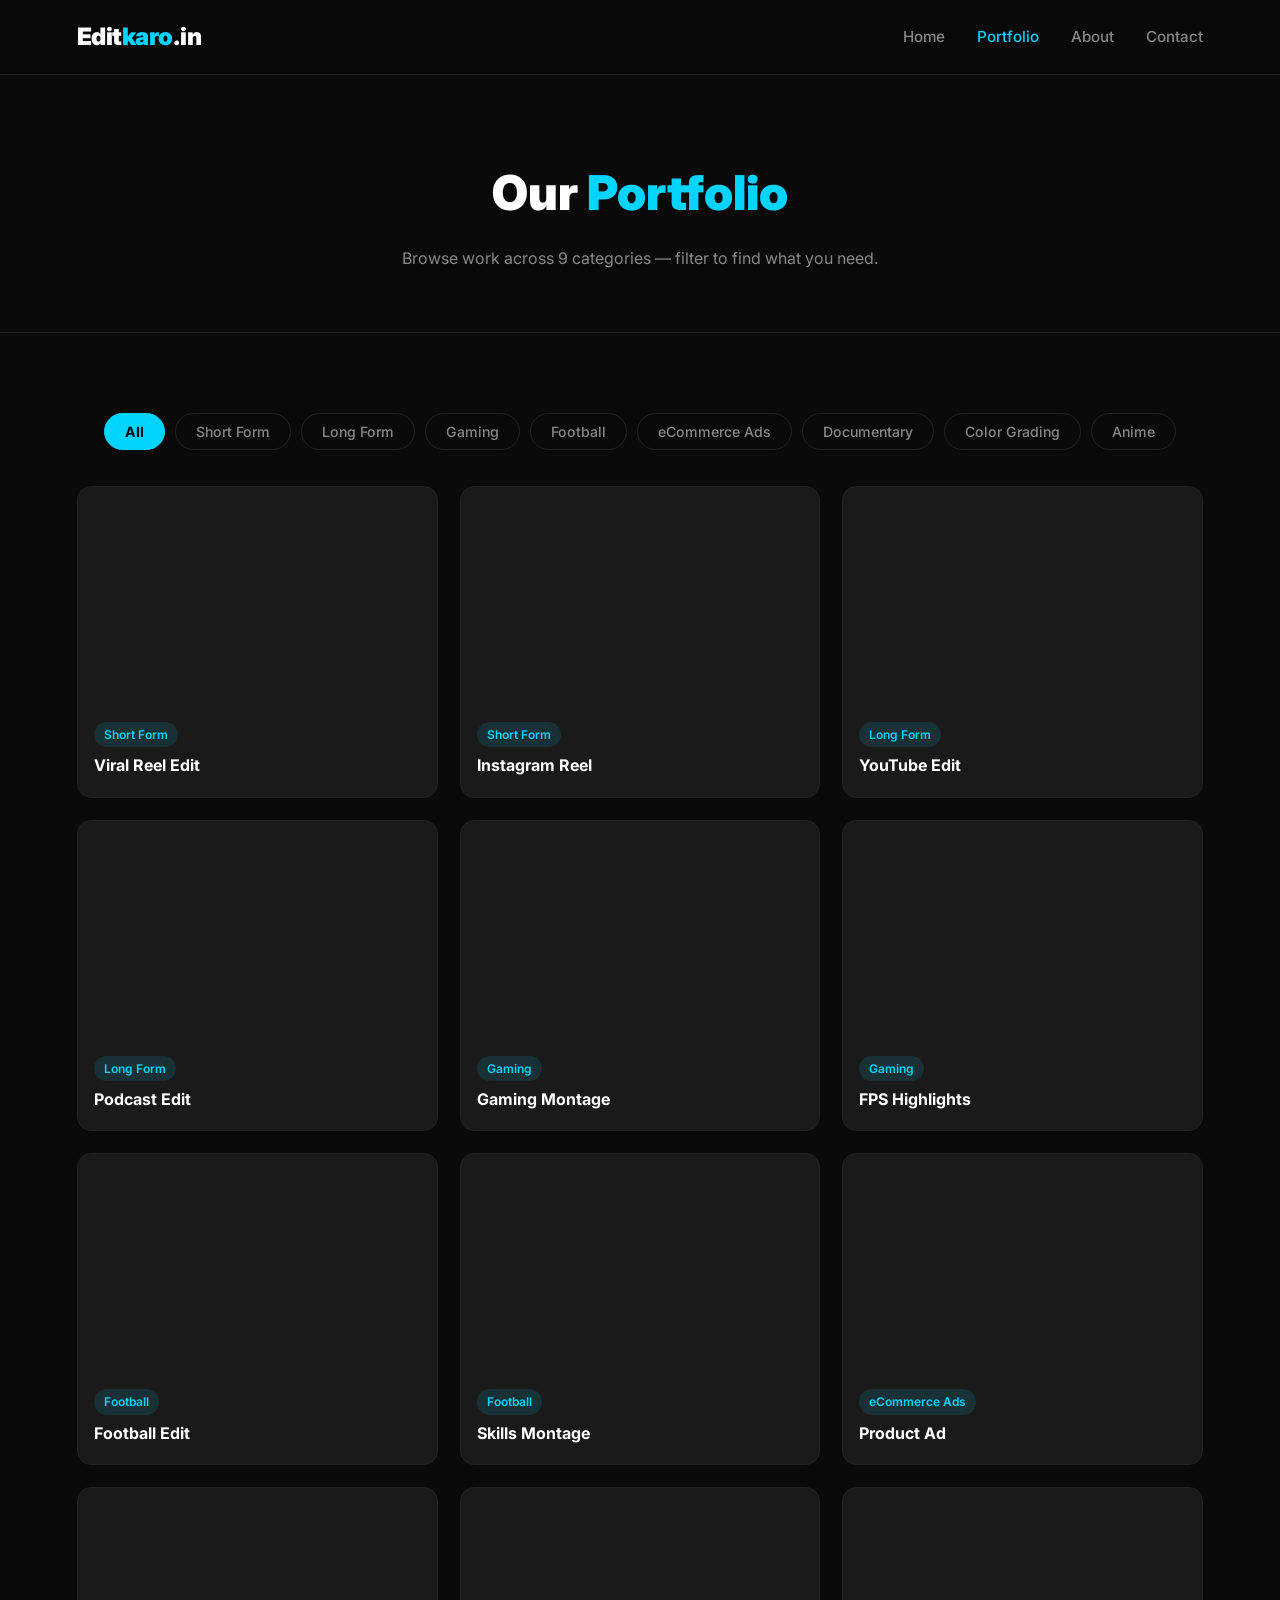
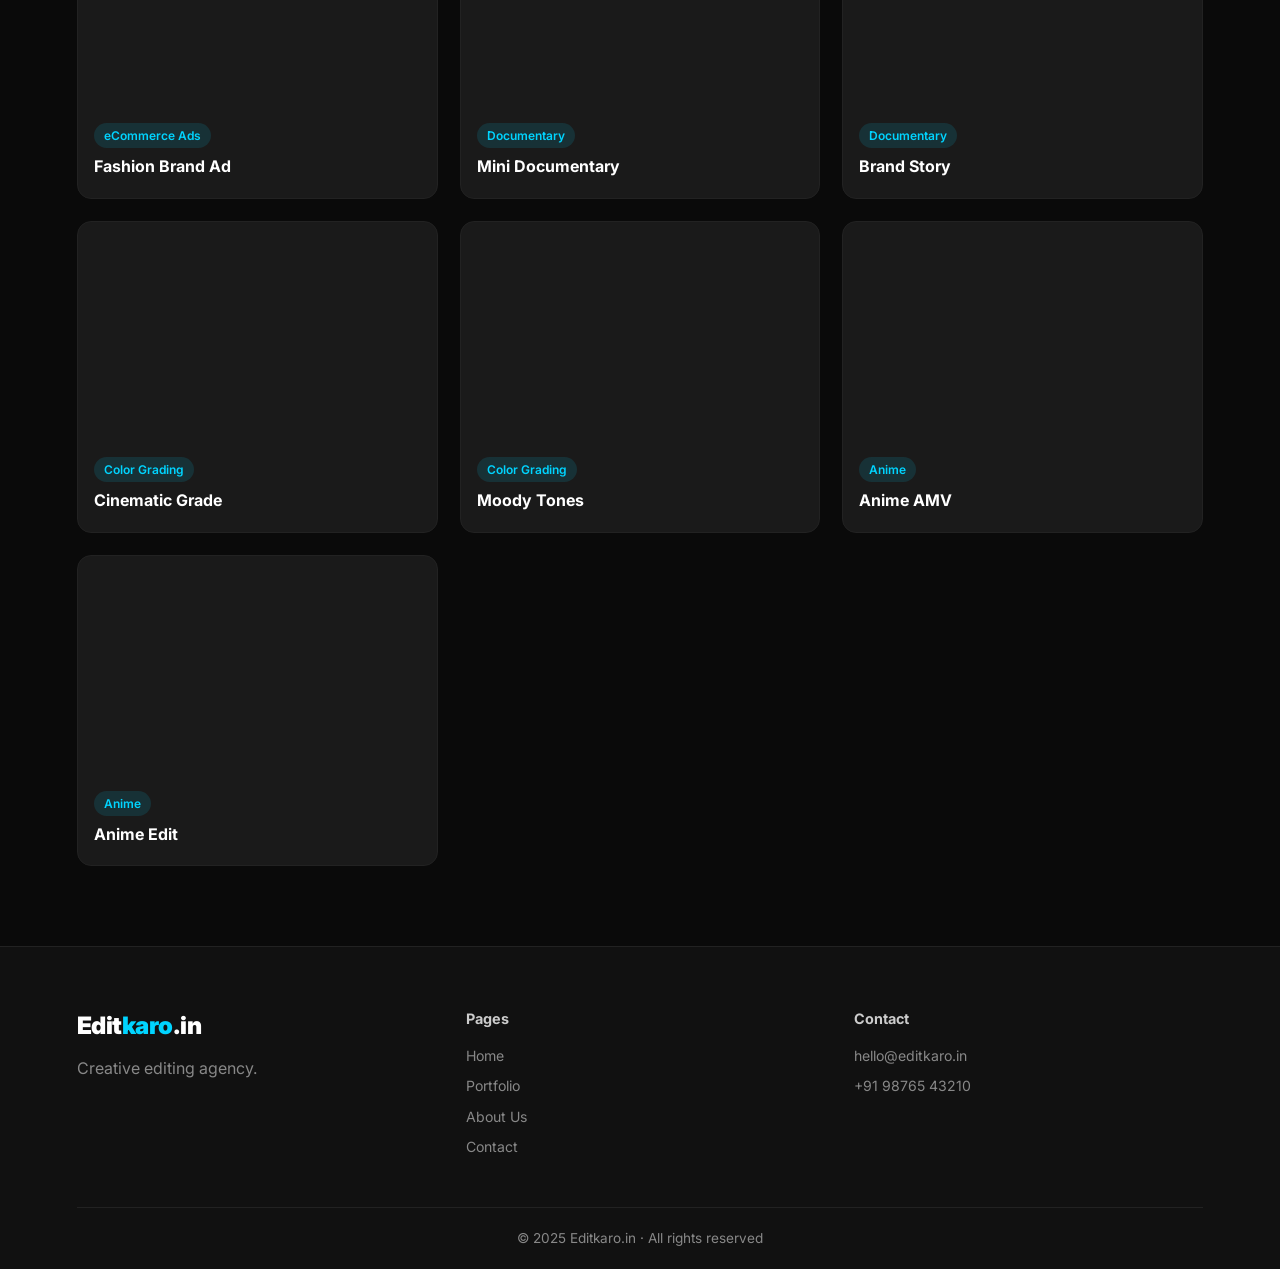
==== portfolio.html @ 9c320725 "first commit" ====
<!DOCTYPE html>
<html lang="en">
<head>
  <meta charset="UTF-8">
  <meta name="viewport" content="width=device-width, initial-scale=1.0">
  <meta name="description" content="Editkaro.in Portfolio – Short Form, Long Form, Gaming, Football, Ads, Anime, Documentary, Color Grading and more.">
  <meta name="keywords" content="video editing portfolio, reels editing, gaming montage, documentary, color grading, anime AMV">
  <title>Portfolio – Editkaro.in</title>
  <link rel="stylesheet" href="style.css">
  <link href="https://fonts.googleapis.com/css2?family=Inter:wght@400;600;700;900&display=swap" rel="stylesheet">
</head>
<body>

<header id="header">
  <div class="logo">Edit<span>karo</span>.in</div>
  <nav id="nav">
    <a href="index.html">Home</a>
    <a href="portfolio.html" class="active">Portfolio</a>
    <a href="about.html">About</a>
    <a href="contact.html">Contact</a>
  </nav>
  <div class="hamburger" id="hamburger">&#9776;</div>
</header>

<section class="page-hero">
  <h1>Our <span>Portfolio</span></h1>
  <p>Browse work across 9 categories — filter to find what you need.</p>
</section>

<section id="portfolio">
  <div class="filters">
    <button class="active" data-filter="all">All</button>
    <button data-filter="short">Short Form</button>
    <button data-filter="long">Long Form</button>
    <button data-filter="gaming">Gaming</button>
    <button data-filter="football">Football</button>
    <button data-filter="ads">eCommerce Ads</button>
    <button data-filter="documentary">Documentary</button>
    <button data-filter="grading">Color Grading</button>
    <button data-filter="anime">Anime</button>
  </div>

  <div class="gallery" id="gallery">

    <div class="card" data-category="short">
      <div class="video-wrap">
        <video muted loop playsinline><source src="assets/videos/short.mp4" type="video/mp4"></video>
        <div class="play-overlay">▶</div>
      </div>
      <div class="card-info"><span class="tag">Short Form</span><h3>Viral Reel Edit</h3></div>
    </div>

    <div class="card" data-category="short">
      <div class="video-wrap">
        <video muted loop playsinline><source src="assets/videos/short2.mp4" type="video/mp4"></video>
        <div class="play-overlay">▶</div>
      </div>
      <div class="card-info"><span class="tag">Short Form</span><h3>Instagram Reel</h3></div>
    </div>

    <div class="card" data-category="long">
      <div class="video-wrap">
        <video muted loop playsinline><source src="assets/videos/long.mp4" type="video/mp4"></video>
        <div class="play-overlay">▶</div>
      </div>
      <div class="card-info"><span class="tag">Long Form</span><h3>YouTube Edit</h3></div>
    </div>

    <div class="card" data-category="long">
      <div class="video-wrap">
        <video muted loop playsinline><source src="assets/videos/long2.mp4" type="video/mp4"></video>
        <div class="play-overlay">▶</div>
      </div>
      <div class="card-info"><span class="tag">Long Form</span><h3>Podcast Edit</h3></div>
    </div>

    <div class="card" data-category="gaming">
      <div class="video-wrap">
        <video muted loop playsinline><source src="assets/videos/gaming.mp4" type="video/mp4"></video>
        <div class="play-overlay">▶</div>
      </div>
      <div class="card-info"><span class="tag">Gaming</span><h3>Gaming Montage</h3></div>
    </div>

    <div class="card" data-category="gaming">
      <div class="video-wrap">
        <video muted loop playsinline><source src="assets/videos/gaming2.mp4" type="video/mp4"></video>
        <div class="play-overlay">▶</div>
      </div>
      <div class="card-info"><span class="tag">Gaming</span><h3>FPS Highlights</h3></div>
    </div>

    <div class="card" data-category="football">
      <div class="video-wrap">
        <video muted loop playsinline><source src="assets/videos/football.mp4" type="video/mp4"></video>
        <div class="play-overlay">▶</div>
      </div>
      <div class="card-info"><span class="tag">Football</span><h3>Football Edit</h3></div>
    </div>

    <div class="card" data-category="football">
      <div class="video-wrap">
        <video muted loop playsinline><source src="assets/videos/football2.mp4" type="video/mp4"></video>
        <div class="play-overlay">▶</div>
      </div>
      <div class="card-info"><span class="tag">Football</span><h3>Skills Montage</h3></div>
    </div>

    <div class="card" data-category="ads">
      <div class="video-wrap">
        <video muted loop playsinline><source src="assets/videos/ads.mp4" type="video/mp4"></video>
        <div class="play-overlay">▶</div>
      </div>
      <div class="card-info"><span class="tag">eCommerce Ads</span><h3>Product Ad</h3></div>
    </div>

    <div class="card" data-category="ads">
      <div class="video-wrap">
        <video muted loop playsinline><source src="assets/videos/ads2.mp4" type="video/mp4"></video>
        <div class="play-overlay">▶</div>
      </div>
      <div class="card-info"><span class="tag">eCommerce Ads</span><h3>Fashion Brand Ad</h3></div>
    </div>

    <div class="card" data-category="documentary">
      <div class="video-wrap">
        <video muted loop playsinline><source src="assets/videos/documentary.mp4" type="video/mp4"></video>
        <div class="play-overlay">▶</div>
      </div>
      <div class="card-info"><span class="tag">Documentary</span><h3>Mini Documentary</h3></div>
    </div>

    <div class="card" data-category="documentary">
      <div class="video-wrap">
        <video muted loop playsinline><source src="assets/videos/documentary2.mp4" type="video/mp4"></video>
        <div class="play-overlay">▶</div>
      </div>
      <div class="card-info"><span class="tag">Documentary</span><h3>Brand Story</h3></div>
    </div>

    <div class="card" data-category="grading">
      <div class="video-wrap">
        <video muted loop playsinline><source src="assets/videos/colorgrading.mp4" type="video/mp4"></video>
        <div class="play-overlay">▶</div>
      </div>
      <div class="card-info"><span class="tag">Color Grading</span><h3>Cinematic Grade</h3></div>
    </div>

    <div class="card" data-category="grading">
      <div class="video-wrap">
        <video muted loop playsinline><source src="assets/videos/colorgrading2.mp4" type="video/mp4"></video>
        <div class="play-overlay">▶</div>
      </div>
      <div class="card-info"><span class="tag">Color Grading</span><h3>Moody Tones</h3></div>
    </div>

    <div class="card" data-category="anime">
      <div class="video-wrap">
        <video muted loop playsinline><source src="assets/videos/anime.mp4" type="video/mp4"></video>
        <div class="play-overlay">▶</div>
      </div>
      <div class="card-info"><span class="tag">Anime</span><h3>Anime AMV</h3></div>
    </div>

    <div class="card" data-category="anime">
      <div class="video-wrap">
        <video muted loop playsinline><source src="assets/videos/anime2.mp4" type="video/mp4"></video>
        <div class="play-overlay">▶</div>
      </div>
      <div class="card-info"><span class="tag">Anime</span><h3>Anime Edit</h3></div>
    </div>

  </div>
</section>

<footer>
  <div class="footer-grid">
    <div>
      <div class="logo">Edit<span>karo</span>.in</div>
      <p style="color:#888;margin-top:10px;">Creative editing agency.</p>
    </div>
    <div>
      <h4>Pages</h4>
      <ul>
        <li><a href="index.html">Home</a></li>
        <li><a href="portfolio.html">Portfolio</a></li>
        <li><a href="about.html">About Us</a></li>
        <li><a href="contact.html">Contact</a></li>
      </ul>
    </div>
    <div>
      <h4>Contact</h4>
      <ul>
        <li>hello@editkaro.in</li>
        <li>+91 98765 43210</li>
      </ul>
    </div>
  </div>
  <div class="footer-bottom"><p>© 2025 Editkaro.in · All rights reserved</p></div>
</footer>

<div id="lightbox" class="lightbox">
  <span id="close">&times;</span>
  <video controls id="lightboxVideo"></video>
</div>

<script src="script.js"></script>
</body>
</html>
---- style.css ----
/* ============================================
   EDITKARO.IN — style.css
   ============================================ */

*, *::before, *::after {
  margin: 0;
  padding: 0;
  box-sizing: border-box;
}

:root {
  --accent: #00d4ff;
  --accent2: #7c3aed;
  --bg: #0a0a0a;
  --bg2: #111;
  --bg3: #1a1a1a;
  --text: #ffffff;
  --muted: #888;
  --border: #222;
  --radius: 14px;
  --shadow: 0 8px 32px rgba(0,0,0,0.4);
}

html { scroll-behavior: smooth; }

body {
  background: var(--bg);
  color: var(--text);
  font-family: 'Inter', Arial, sans-serif;
  line-height: 1.6;
}

a { color: inherit; text-decoration: none; }

/* ============================================
   HEADER
   ============================================ */
header {
  display: flex;
  justify-content: space-between;
  align-items: center;
  padding: 18px 6%;
  background: rgba(10,10,10,0.95);
  backdrop-filter: blur(10px);
  position: sticky;
  top: 0;
  z-index: 1000;
  border-bottom: 1px solid var(--border);
}

.logo {
  font-size: 1.5rem;
  font-weight: 900;
  letter-spacing: -0.5px;
}
.logo span { color: var(--accent); }

nav a {
  color: var(--muted);
  margin-left: 28px;
  font-size: 0.95rem;
  font-weight: 500;
  transition: color 0.2s;
}
nav a:hover, nav a.active { color: var(--text); }
nav a.active { color: var(--accent); }

.hamburger {
  display: none;
  font-size: 1.6rem;
  cursor: pointer;
  color: var(--text);
}

/* ============================================
   HERO
   ============================================ */
.hero {
  min-height: 88vh;
  display: flex;
  align-items: center;
  justify-content: center;
  text-align: center;
  padding: 60px 6%;
  position: relative;
  overflow: hidden;
}

.hero-bg-grid {
  position: absolute;
  inset: 0;
  background-image:
    linear-gradient(rgba(0,212,255,0.03) 1px, transparent 1px),
    linear-gradient(90deg, rgba(0,212,255,0.03) 1px, transparent 1px);
  background-size: 60px 60px;
  pointer-events: none;
}

.hero-content { position: relative; z-index: 1; max-width: 780px; }

.hero-tag {
  display: inline-block;
  background: rgba(0,212,255,0.1);
  border: 1px solid rgba(0,212,255,0.3);
  color: var(--accent);
  padding: 6px 16px;
  border-radius: 30px;
  font-size: 0.85rem;
  margin-bottom: 20px;
}

.hero h1 {
  font-size: clamp(2.2rem, 5vw, 4rem);
  font-weight: 900;
  line-height: 1.1;
  margin-bottom: 20px;
}
.hero h1 span { color: var(--accent); }

.hero-sub {
  color: var(--muted);
  font-size: 1.1rem;
  max-width: 600px;
  margin: 0 auto 36px;
}

.hero-btns {
  display: flex;
  gap: 14px;
  justify-content: center;
  flex-wrap: wrap;
}

/* ============================================
   BUTTONS
   ============================================ */
.btn-primary {
  background: var(--accent);
  color: #000;
  padding: 13px 28px;
  border-radius: 8px;
  font-weight: 700;
  font-size: 0.95rem;
  transition: transform 0.2s, box-shadow 0.2s;
  display: inline-block;
  cursor: pointer;
  border: none;
}
.btn-primary:hover {
  transform: translateY(-2px);
  box-shadow: 0 8px 24px rgba(0,212,255,0.35);
}

.btn-secondary {
  background: transparent;
  color: var(--text);
  padding: 13px 28px;
  border-radius: 8px;
  font-weight: 600;
  font-size: 0.95rem;
  border: 1px solid var(--border);
  transition: border-color 0.2s, background 0.2s;
  display: inline-block;
}
.btn-secondary:hover {
  border-color: var(--accent);
  background: rgba(0,212,255,0.05);
}

/* ============================================
   STATS
   ============================================ */
.stats {
  display: flex;
  justify-content: center;
  gap: 10px;
  flex-wrap: wrap;
  padding: 50px 6%;
  border-top: 1px solid var(--border);
  border-bottom: 1px solid var(--border);
}

.stat-item {
  text-align: center;
  padding: 20px 30px;
  flex: 1;
  min-width: 130px;
}
.stat-item h2 {
  font-size: 2.4rem;
  font-weight: 900;
  color: var(--accent);
  margin-bottom: 6px;
}
.stat-item p { color: var(--muted); font-size: 0.9rem; }

/* ============================================
   SECTION TITLES
   ============================================ */
.section-title {
  text-align: center;
  font-size: clamp(1.6rem, 3vw, 2.2rem);
  font-weight: 800;
  margin-bottom: 10px;
}
.section-sub {
  text-align: center;
  color: var(--muted);
  margin-bottom: 40px;
  font-size: 0.95rem;
}
.inline-link { color: var(--accent); }

/* ============================================
   SERVICES
   ============================================ */
.services {
  padding: 80px 6%;
}

.services-grid {
  display: grid;
  grid-template-columns: repeat(auto-fit, minmax(260px, 1fr));
  gap: 20px;
}

.service-card {
  background: var(--bg3);
  border: 1px solid var(--border);
  border-radius: var(--radius);
  padding: 28px;
  transition: border-color 0.3s, transform 0.3s;
}
.service-card:hover {
  border-color: var(--accent);
  transform: translateY(-4px);
}
.service-icon {
  font-size: 2rem;
  margin-bottom: 14px;
}
.service-card h3 {
  font-size: 1.05rem;
  font-weight: 700;
  margin-bottom: 8px;
}
.service-card p { color: var(--muted); font-size: 0.9rem; }

/* ============================================
   GALLERY / PORTFOLIO
   ============================================ */
.featured, #portfolio {
  padding: 80px 6%;
}

.gallery {
  display: grid;
  grid-template-columns: repeat(auto-fill, minmax(300px, 1fr));
  gap: 22px;
}

.card {
  background: var(--bg3);
  border-radius: var(--radius);
  overflow: hidden;
  cursor: pointer;
  transition: transform 0.3s, box-shadow 0.3s;
  border: 1px solid var(--border);
}
.card:hover {
  transform: translateY(-6px);
  box-shadow: var(--shadow);
  border-color: rgba(0,212,255,0.3);
}

.video-wrap {
  position: relative;
  overflow: hidden;
}
.video-wrap video {
  width: 100%;
  height: 220px;
  object-fit: cover;
  display: block;
  transition: transform 0.4s;
}
.card:hover .video-wrap video {
  transform: scale(1.04);
}

.play-overlay {
  position: absolute;
  inset: 0;
  display: flex;
  align-items: center;
  justify-content: center;
  background: rgba(0,0,0,0.3);
  font-size: 2.4rem;
  opacity: 0;
  transition: opacity 0.3s;
  color: white;
}
.card:hover .play-overlay { opacity: 1; }

.card-info {
  padding: 14px 16px 18px;
}
.tag {
  display: inline-block;
  background: rgba(0,212,255,0.12);
  color: var(--accent);
  padding: 3px 10px;
  border-radius: 20px;
  font-size: 0.75rem;
  font-weight: 600;
  margin-bottom: 6px;
}
.card-info h3 {
  font-size: 1rem;
  font-weight: 700;
}

/* ============================================
   FILTERS
   ============================================ */
.filters {
  display: flex;
  justify-content: center;
  gap: 10px;
  flex-wrap: wrap;
  margin-bottom: 36px;
}

.filters button {
  padding: 9px 20px;
  border: 1px solid var(--border);
  border-radius: 30px;
  cursor: pointer;
  background: transparent;
  color: var(--muted);
  font-size: 0.88rem;
  font-weight: 500;
  transition: all 0.25s;
  font-family: 'Inter', Arial, sans-serif;
}
.filters button:hover,
.filters button.active {
  background: var(--accent);
  border-color: var(--accent);
  color: #000;
  font-weight: 700;
}

/* ============================================
   PAGE HERO (inner pages)
   ============================================ */
.page-hero {
  padding: 80px 6% 60px;
  text-align: center;
  border-bottom: 1px solid var(--border);
}
.page-hero h1 {
  font-size: clamp(2rem, 4vw, 3rem);
  font-weight: 900;
  margin-bottom: 14px;
}
.page-hero h1 span { color: var(--accent); }
.page-hero p { color: var(--muted); font-size: 1rem; max-width: 560px; margin: 0 auto; }

/* ============================================
   NEWSLETTER
   ============================================ */
.newsletter {
  padding: 70px 6%;
  background: var(--bg2);
  border-top: 1px solid var(--border);
  border-bottom: 1px solid var(--border);
}
.newsletter-inner {
  max-width: 560px;
  margin: 0 auto;
  text-align: center;
}
.newsletter h2 {
  font-size: 1.8rem;
  font-weight: 800;
  margin-bottom: 10px;
}
.newsletter p { color: var(--muted); margin-bottom: 28px; }

.newsletter form,
#subscribeForm {
  display: flex;
  gap: 10px;
  flex-wrap: wrap;
  justify-content: center;
}
.newsletter input,
#subscribeForm input {
  flex: 1;
  min-width: 220px;
  padding: 13px 18px;
  background: var(--bg3);
  border: 1px solid var(--border);
  border-radius: 8px;
  color: var(--text);
  font-size: 0.95rem;
  font-family: 'Inter', Arial, sans-serif;
}
.newsletter input:focus,
#subscribeForm input:focus {
  outline: none;
  border-color: var(--accent);
}
.newsletter button,
#subscribeForm button {
  padding: 13px 24px;
  background: var(--accent);
  color: #000;
  border: none;
  border-radius: 8px;
  font-weight: 700;
  cursor: pointer;
  font-family: 'Inter', Arial, sans-serif;
  transition: box-shadow 0.2s;
}
.newsletter button:hover { box-shadow: 0 4px 16px rgba(0,212,255,0.3); }

.form-msg {
  margin-top: 12px;
  font-size: 0.9rem;
  color: var(--accent);
  min-height: 20px;
}

/* ============================================
   TESTIMONIALS
   ============================================ */
.testimonials {
  padding: 80px 6%;
}
.testi-grid {
  display: grid;
  grid-template-columns: repeat(auto-fit, minmax(260px, 1fr));
  gap: 20px;
  max-width: 1000px;
  margin: 0 auto;
}
.testi-card {
  background: var(--bg3);
  border: 1px solid var(--border);
  border-radius: var(--radius);
  padding: 28px;
}
.testi-card p {
  color: #ccc;
  font-size: 0.95rem;
  margin-bottom: 14px;
  line-height: 1.7;
}
.testi-card strong { color: var(--accent); font-size: 0.88rem; }

/* ============================================
   ABOUT PAGE
   ============================================ */
.about-mv {
  display: grid;
  grid-template-columns: repeat(auto-fit, minmax(260px, 1fr));
  gap: 20px;
  padding: 70px 6%;
}
.mv-card {
  background: var(--bg3);
  border: 1px solid var(--border);
  border-radius: var(--radius);
  padding: 32px 28px;
  text-align: center;
}
.mv-icon { font-size: 2.4rem; margin-bottom: 14px; }
.mv-card h3 { font-size: 1.1rem; font-weight: 700; margin-bottom: 10px; color: var(--accent); }
.mv-card p { color: var(--muted); line-height: 1.7; }

.about-story {
  padding: 70px 6%;
  display: grid;
  grid-template-columns: 1fr 1fr;
  gap: 60px;
  align-items: center;
  border-top: 1px solid var(--border);
}
.story-text h2 { font-size: 1.8rem; font-weight: 800; margin-bottom: 20px; }
.story-text p { color: var(--muted); margin-bottom: 14px; line-height: 1.8; }
.story-stats {
  display: grid;
  grid-template-columns: 1fr 1fr;
  gap: 16px;
}
.story-stats .stat-item {
  background: var(--bg3);
  border: 1px solid var(--border);
  border-radius: var(--radius);
  padding: 24px;
}

.team-section { padding: 70px 6%; border-top: 1px solid var(--border); }
.team-grid {
  display: grid;
  grid-template-columns: repeat(auto-fill, minmax(240px, 1fr));
  gap: 20px;
}
.team-card {
  background: var(--bg3);
  border: 1px solid var(--border);
  border-radius: var(--radius);
  padding: 30px 24px;
  text-align: center;
  transition: border-color 0.3s, transform 0.3s;
}
.team-card:hover { border-color: var(--accent); transform: translateY(-4px); }
.team-avatar { font-size: 3rem; margin-bottom: 14px; }
.team-card h3 { font-size: 1.05rem; font-weight: 700; margin-bottom: 4px; }
.team-role { color: var(--accent); font-size: 0.82rem; font-weight: 600; margin-bottom: 10px; display: block; }
.team-card p { color: var(--muted); font-size: 0.88rem; }

.about-cta {
  text-align: center;
  padding: 70px 6%;
  background: var(--bg2);
  border-top: 1px solid var(--border);
}
.about-cta h2 { font-size: 2rem; font-weight: 800; margin-bottom: 10px; }
.about-cta p { color: var(--muted); margin-bottom: 28px; }

/* ============================================
   CONTACT PAGE
   ============================================ */
.contact-section { padding: 70px 6%; }
.contact-grid {
  display: grid;
  grid-template-columns: 1fr 1.6fr;
  gap: 50px;
  max-width: 1100px;
  margin: 0 auto;
}
.contact-info h2 { font-size: 1.6rem; font-weight: 800; margin-bottom: 12px; }
.contact-info > p { color: var(--muted); margin-bottom: 30px; }
.info-item {
  display: flex;
  gap: 16px;
  margin-bottom: 22px;
  align-items: flex-start;
}
.info-item span { font-size: 1.4rem; margin-top: 2px; }
.info-item div strong { display: block; font-size: 0.88rem; margin-bottom: 2px; }
.info-item div { color: var(--muted); font-size: 0.9rem; }

.contact-form-wrap { background: var(--bg3); border: 1px solid var(--border); border-radius: var(--radius); padding: 36px; }
.form-row { display: grid; grid-template-columns: 1fr 1fr; gap: 16px; margin-bottom: 16px; }
.form-group { display: flex; flex-direction: column; gap: 6px; margin-bottom: 16px; }
.form-group label { font-size: 0.85rem; font-weight: 600; color: #ccc; }
.form-group input,
.form-group select,
.form-group textarea {
  background: var(--bg2);
  border: 1px solid var(--border);
  border-radius: 8px;
  color: var(--text);
  padding: 12px 14px;
  font-size: 0.93rem;
  font-family: 'Inter', Arial, sans-serif;
  transition: border-color 0.2s;
  resize: vertical;
}
.form-group input:focus,
.form-group select:focus,
.form-group textarea:focus {
  outline: none;
  border-color: var(--accent);
}
.form-group select option { background: var(--bg2); }

/* ============================================
   LIGHTBOX
   ============================================ */
.lightbox {
  display: none;
  position: fixed;
  inset: 0;
  background: rgba(0,0,0,0.96);
  justify-content: center;
  align-items: center;
  z-index: 9999;
  animation: fadeIn 0.2s ease;
}
.lightbox video {
  width: 85%;
  max-width: 960px;
  border-radius: 12px;
  box-shadow: 0 0 60px rgba(0,0,0,0.8);
}
#close {
  position: absolute;
  top: 24px;
  right: 36px;
  font-size: 42px;
  cursor: pointer;
  color: #fff;
  line-height: 1;
  transition: color 0.2s;
}
#close:hover { color: var(--accent); }

/* ============================================
   FOOTER
   ============================================ */
footer {
  background: var(--bg2);
  border-top: 1px solid var(--border);
  padding: 60px 6% 0;
}
.footer-grid {
  display: grid;
  grid-template-columns: repeat(auto-fit, minmax(160px, 1fr));
  gap: 40px;
  margin-bottom: 40px;
}
footer h4 { font-size: 0.9rem; font-weight: 700; margin-bottom: 14px; color: #ccc; }
footer ul { list-style: none; }
footer ul li {
  color: var(--muted);
  font-size: 0.88rem;
  margin-bottom: 8px;
}
footer ul li a { color: var(--muted); transition: color 0.2s; }
footer ul li a:hover { color: var(--accent); }
.footer-bottom {
  border-top: 1px solid var(--border);
  padding: 20px 0;
  text-align: center;
}
.footer-bottom p { color: var(--muted); font-size: 0.85rem; }

/* ============================================
   ANIMATIONS
   ============================================ */
@keyframes fadeIn { from { opacity:0 } to { opacity:1 } }

.card, .service-card, .testi-card, .team-card {
  animation: fadeIn 0.5s ease both;
}

/* ============================================
   RESPONSIVE
   ============================================ */
@media (max-width: 900px) {
  .about-story { grid-template-columns: 1fr; gap: 40px; }
  .contact-grid { grid-template-columns: 1fr; }
  .form-row { grid-template-columns: 1fr; }
}

@media (max-width: 768px) {
  nav { display: none; position: absolute; top: 65px; left: 0; right: 0; background: var(--bg2); flex-direction: column; padding: 20px; border-bottom: 1px solid var(--border); z-index: 999; }
  nav.open { display: flex; }
  nav a { margin: 8px 0; }
  .hamburger { display: block; }

  .hero { min-height: 75vh; padding: 50px 5%; }
  .hero h1 { font-size: 2rem; }

  .stats { gap: 0; }
  .stat-item { min-width: 50%; padding: 16px; }

  .gallery { grid-template-columns: 1fr; }
  .filters button { padding: 8px 14px; font-size: 0.82rem; }

  .lightbox video { width: 95%; }
  #close { top: 14px; right: 16px; font-size: 34px; }

  .contact-form-wrap { padding: 24px; }
  footer { padding: 40px 5% 0; }
}
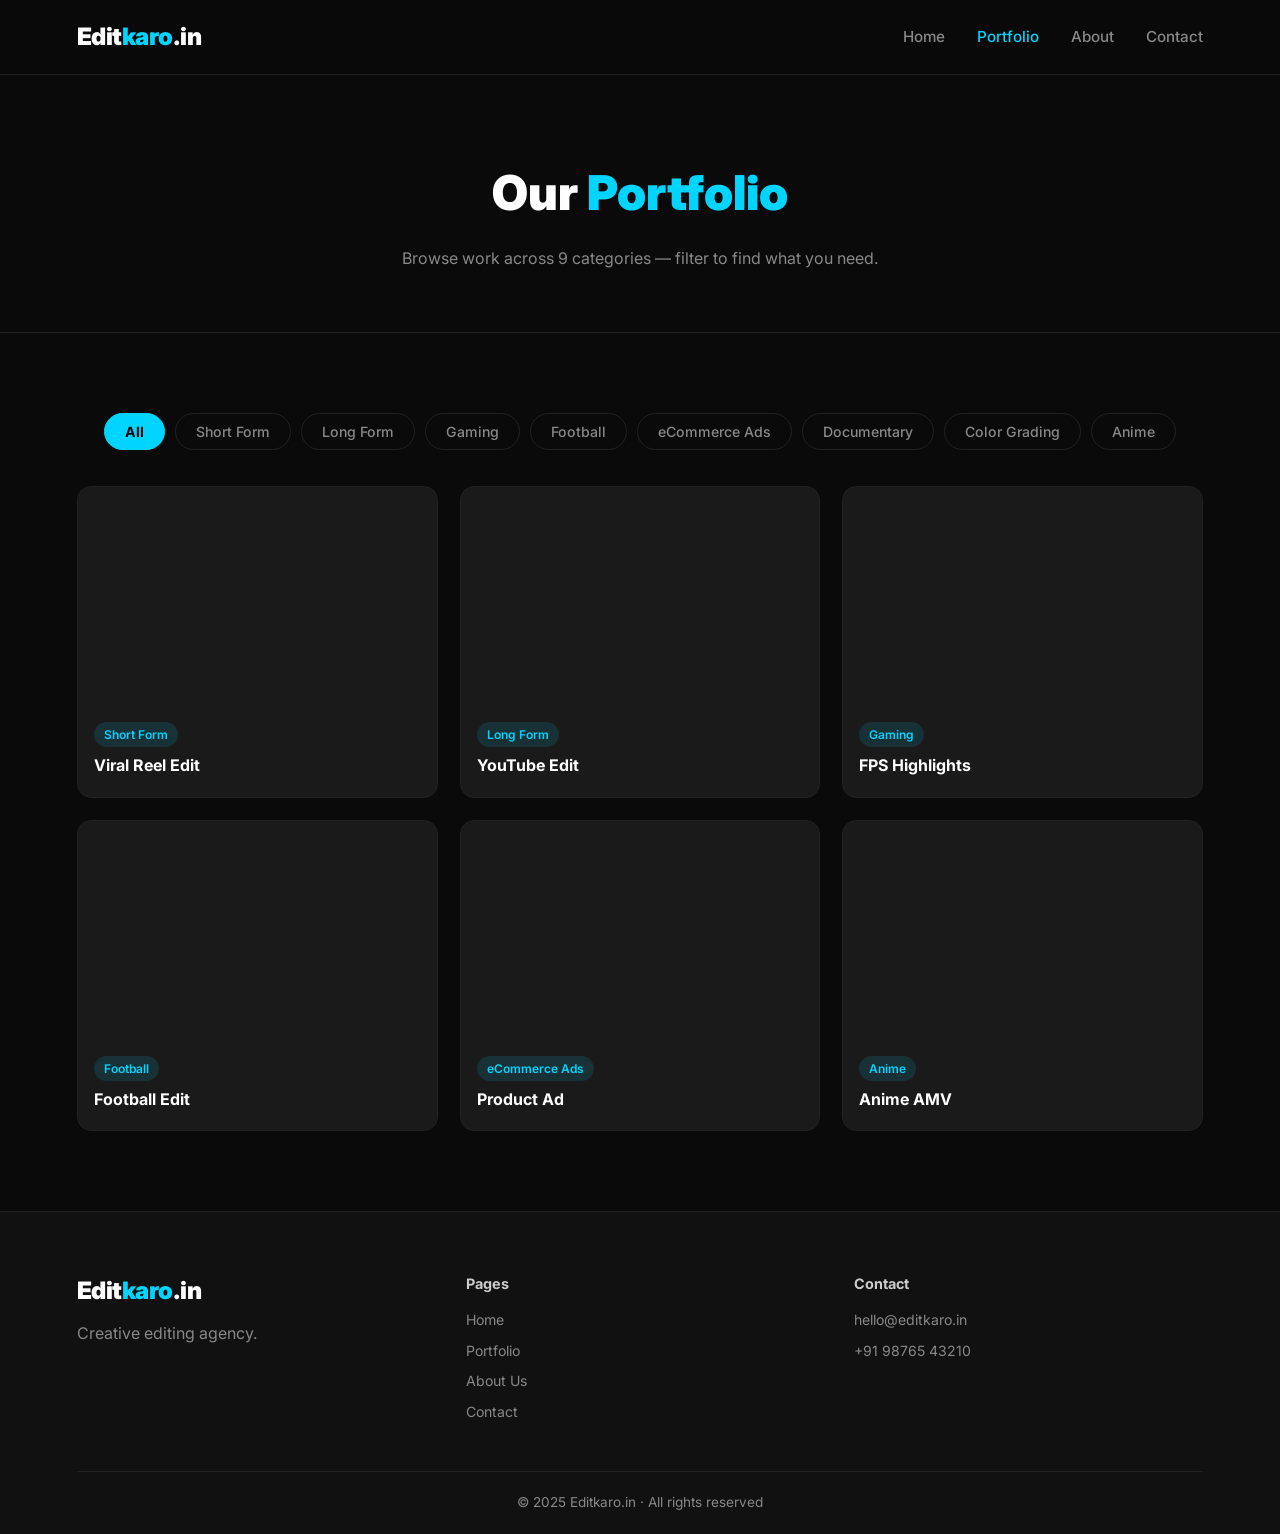
==== commit 1799b868: "code change" ====
--- a/portfolio.html
+++ b/portfolio.html
@@ -50,13 +50,7 @@
       <div class="card-info"><span class="tag">Short Form</span><h3>Viral Reel Edit</h3></div>
     </div>
 
-    <div class="card" data-category="short">
-      <div class="video-wrap">
-        <video muted loop playsinline><source src="assets/videos/short2.mp4" type="video/mp4"></video>
-        <div class="play-overlay">▶</div>
-      </div>
-      <div class="card-info"><span class="tag">Short Form</span><h3>Instagram Reel</h3></div>
-    </div>
+    
 
     <div class="card" data-category="long">
       <div class="video-wrap">
@@ -66,25 +60,12 @@
       <div class="card-info"><span class="tag">Long Form</span><h3>YouTube Edit</h3></div>
     </div>
 
-    <div class="card" data-category="long">
-      <div class="video-wrap">
-        <video muted loop playsinline><source src="assets/videos/long2.mp4" type="video/mp4"></video>
-        <div class="play-overlay">▶</div>
-      </div>
-      <div class="card-info"><span class="tag">Long Form</span><h3>Podcast Edit</h3></div>
-    </div>
+
+   
 
     <div class="card" data-category="gaming">
       <div class="video-wrap">
-        <video muted loop playsinline><source src="assets/videos/gaming.mp4" type="video/mp4"></video>
-        <div class="play-overlay">▶</div>
-      </div>
-      <div class="card-info"><span class="tag">Gaming</span><h3>Gaming Montage</h3></div>
-    </div>
-
-    <div class="card" data-category="gaming">
-      <div class="video-wrap">
-        <video muted loop playsinline><source src="assets/videos/gaming2.mp4" type="video/mp4"></video>
+        <video muted loop playsinline><source src="assets/videos/videogame.mp4" type="video/mp4"></video>
         <div class="play-overlay">▶</div>
       </div>
       <div class="card-info"><span class="tag">Gaming</span><h3>FPS Highlights</h3></div>
@@ -98,13 +79,7 @@
       <div class="card-info"><span class="tag">Football</span><h3>Football Edit</h3></div>
     </div>
 
-    <div class="card" data-category="football">
-      <div class="video-wrap">
-        <video muted loop playsinline><source src="assets/videos/football2.mp4" type="video/mp4"></video>
-        <div class="play-overlay">▶</div>
-      </div>
-      <div class="card-info"><span class="tag">Football</span><h3>Skills Montage</h3></div>
-    </div>
+   
 
     <div class="card" data-category="ads">
       <div class="video-wrap">
@@ -114,45 +89,8 @@
       <div class="card-info"><span class="tag">eCommerce Ads</span><h3>Product Ad</h3></div>
     </div>
 
-    <div class="card" data-category="ads">
-      <div class="video-wrap">
-        <video muted loop playsinline><source src="assets/videos/ads2.mp4" type="video/mp4"></video>
-        <div class="play-overlay">▶</div>
-      </div>
-      <div class="card-info"><span class="tag">eCommerce Ads</span><h3>Fashion Brand Ad</h3></div>
-    </div>
 
-    <div class="card" data-category="documentary">
-      <div class="video-wrap">
-        <video muted loop playsinline><source src="assets/videos/documentary.mp4" type="video/mp4"></video>
-        <div class="play-overlay">▶</div>
-      </div>
-      <div class="card-info"><span class="tag">Documentary</span><h3>Mini Documentary</h3></div>
-    </div>
-
-    <div class="card" data-category="documentary">
-      <div class="video-wrap">
-        <video muted loop playsinline><source src="assets/videos/documentary2.mp4" type="video/mp4"></video>
-        <div class="play-overlay">▶</div>
-      </div>
-      <div class="card-info"><span class="tag">Documentary</span><h3>Brand Story</h3></div>
-    </div>
-
-    <div class="card" data-category="grading">
-      <div class="video-wrap">
-        <video muted loop playsinline><source src="assets/videos/colorgrading.mp4" type="video/mp4"></video>
-        <div class="play-overlay">▶</div>
-      </div>
-      <div class="card-info"><span class="tag">Color Grading</span><h3>Cinematic Grade</h3></div>
-    </div>
-
-    <div class="card" data-category="grading">
-      <div class="video-wrap">
-        <video muted loop playsinline><source src="assets/videos/colorgrading2.mp4" type="video/mp4"></video>
-        <div class="play-overlay">▶</div>
-      </div>
-      <div class="card-info"><span class="tag">Color Grading</span><h3>Moody Tones</h3></div>
-    </div>
+  
 
     <div class="card" data-category="anime">
       <div class="video-wrap">
@@ -162,13 +100,6 @@
       <div class="card-info"><span class="tag">Anime</span><h3>Anime AMV</h3></div>
     </div>
 
-    <div class="card" data-category="anime">
-      <div class="video-wrap">
-        <video muted loop playsinline><source src="assets/videos/anime2.mp4" type="video/mp4"></video>
-        <div class="play-overlay">▶</div>
-      </div>
-      <div class="card-info"><span class="tag">Anime</span><h3>Anime Edit</h3></div>
-    </div>
 
   </div>
 </section>
